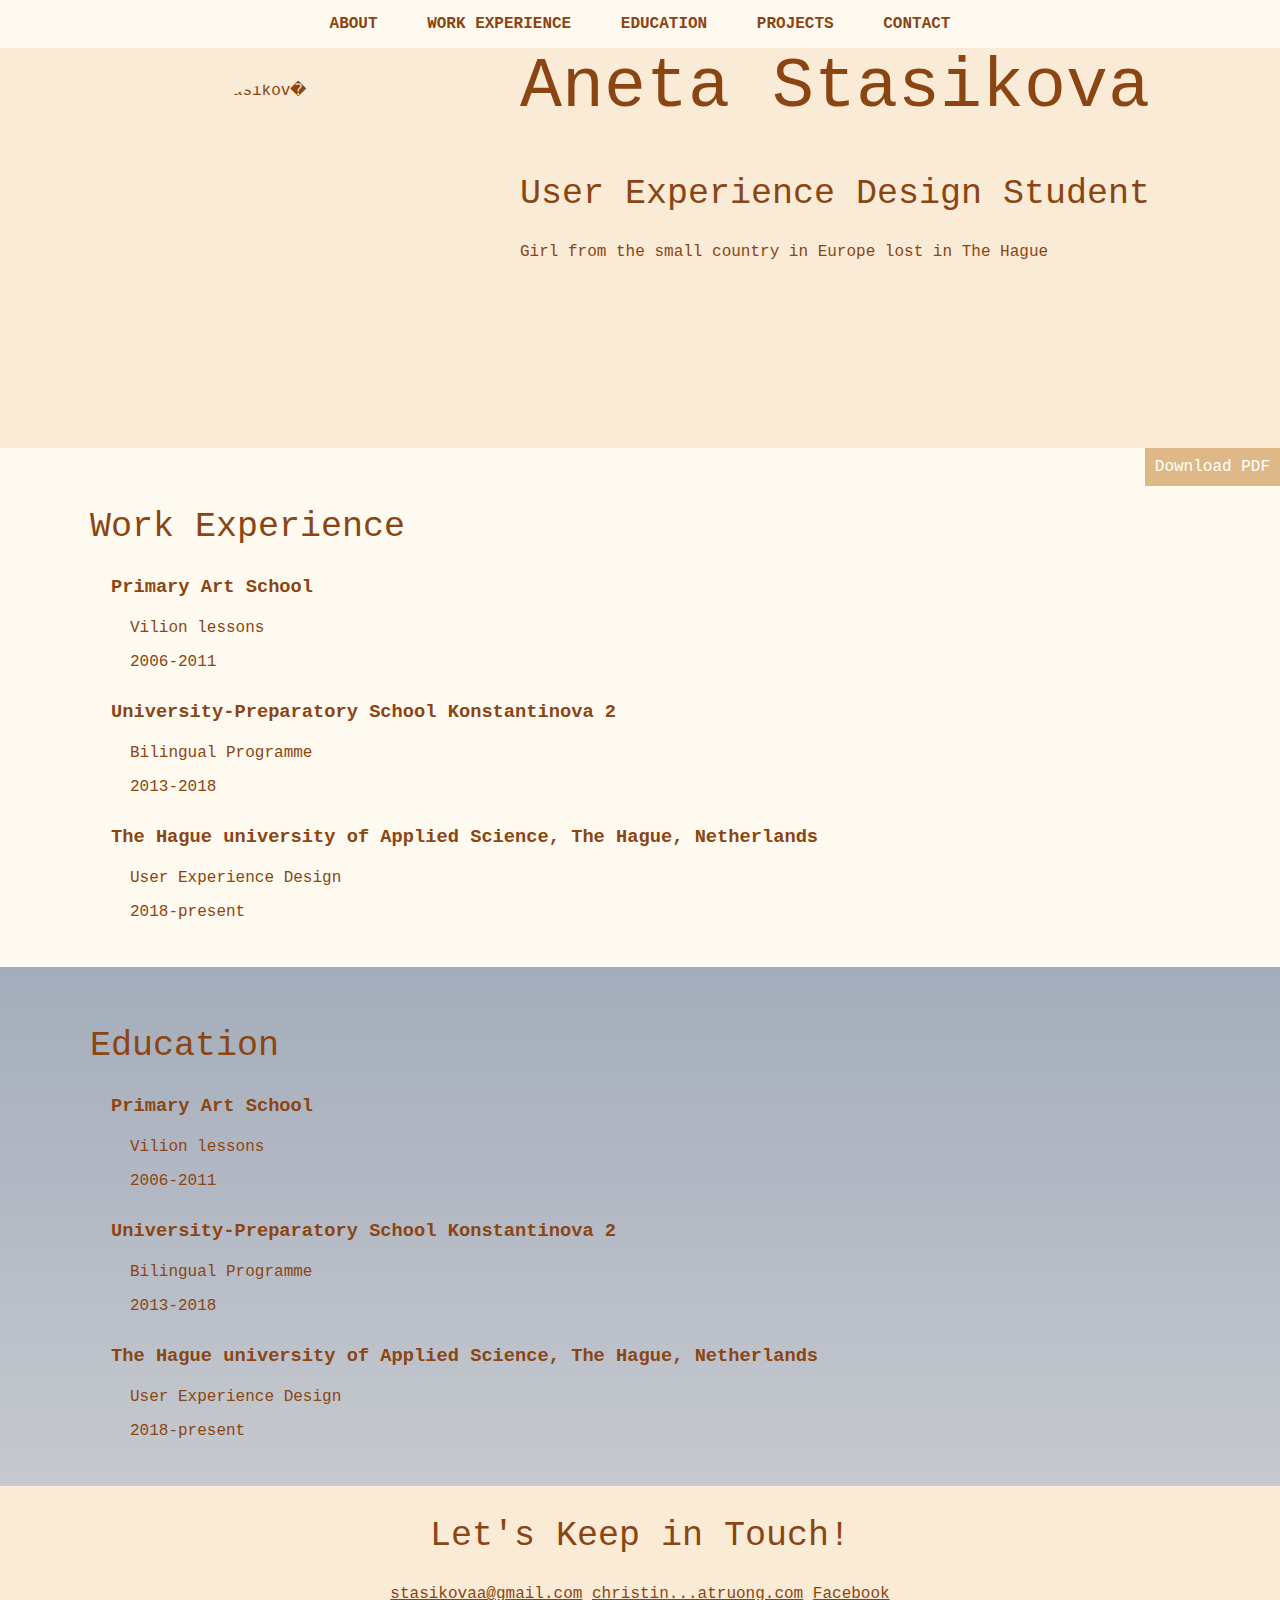
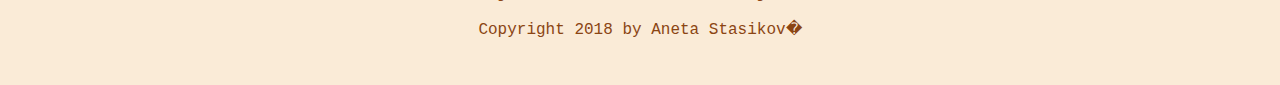
==== about.html @ 8fcd5468 "2nd commit" ====
<!DOCTYPE html>
<html lang="en">
<head>
    <meta charset="UTF-8">
    <meta name="viewport" content="width=device-width, initial-scale=1.0">
    <title>Aneta Stasikov� </title>
	<link href="https://fonts.googleapis.com/css?family=Caveat+Brush|Noto+Sans+TC:400,700" rel="stylesheet">
    <link rel="stylesheet" href="css/styles.css">
</head>
<body>
    <!-- // Intro  -->
    <header id="about">
	
      <nav class="display">
        <a href="#about.html">About</a>
        <a href="#work">Work Experience</a>
        <a href="#education">Education</a>
		  <a href="projects.html">Projects</a>
	    <a href="#contact">Contact</a>
	  </nav>

	 <div class="content-wrap">
        <img class="profile-img col-narrow"  src="image/photo.png" alt="Aneta Stasikov�" width="432" height="288">
        <div class col-wide>
		&emsp;
		<h1 class="demo"> Aneta Stasikova</h1>
        <h2>User Experience Design Student </h2>
        <p> Girl from the small country in Europe lost in The Hague</p>
     </div>
            </div>
	
    <a href="resume.pdf" download class="btn download">Download PDF</a>

	</header>
    
    <main> 
	
	        <!-- // Work -->
          <section  class="work" id="work">
		<div class="content-wrap">
            <h2>Work Experience</h2>
			
            <!-- School 1 details. -->
            <h3>Primary Art School</h3>
            <p>Vilion lessons</p>
            <p>2006-2011</p>

            <!-- School 2 details. -->
            <h3>University-Preparatory School Konstantinova 2</h3>
            <p>Bilingual Programme</p>
            <p>2013-2018</p>
            
			 <!-- School 3 details. -->
            <h3>The Hague university of Applied Science, The Hague, Netherlands</h3>
            <p>User Experience Design</p>
            <p>2018-present</p>
            
       </div>
        </section>
	
        <!-- // Education -->
          <section  class="education" id="education">
		<div class="content-wrap">
            <h2>Education</h2>
			
            <!-- School 1 details. -->
            <h3>Primary Art School</h3>
            <p>Vilion lessons</p>
            <p>2006-2011</p>

            <!-- School 2 details. -->
            <h3>University-Preparatory School Konstantinova 2</h3>
            <p>Bilingual Programme</p>
            <p>2013-2018</p>
            
			 <!-- School 3 details. -->
            <h3>The Hague university of Applied Science, The Hague, Netherlands</h3>
            <p>User Experience Design</p>
            <p>2018-present</p>
            
       </div>
        </section>
    </main>
    
    <!-- // Footer & contact info -->
    
    <footer id="contact">
      <div class="content-wrap">

        <h2>Let's Keep in Touch!</h2>
        
        <!-- Social media links. Add or remove any networks. -->
        <div>
            <a href="mailto:stasikovaa@gmail.com">stasikovaa@gmail.com</a>
            <a href="http://christinatruong.com">christin...atruong.com</a>
          <a href="http://fb.me/christinacodes">Facebook</a>
        </div>

        <p>Copyright 2018 by Aneta Stasikov�</p>
    </footer>
</body>
</html>
---- css/styles.css ----
/* Global styles
--------------------------- */
body {
    font-family: 'Courier', sans-serif;
    background: rgb(255,250,240);
    color: rgb(139,69,19);
    margin: 0;
}
h3 {
    margin: 21px;
}
.uppercase {
    text-transform: uppercase;
}

/* Text and headers
--------------------------- */
h2 {
    font-size: 35px;
    font-family: 'Courier', sans-serif;
    font-weight: 10;
    color: rgb(139,69,19);
}
h3 {
    color: rgb(139,69,19);
}
a {
   font-family: 'Courier',  sans-serif;
    color: rgb(139,69,19);
}
a:hover {
    text-decoration: none;
    }
.content-wrap {
    max-width: 1100px;
    margin: 0 auto;
    padding: 30px;
    overflow: auto;
}

.col-narrow {
    width: 30%;
    float: left;
    padding-left: 40px;
    padding-right: 40px;
}
.col-wide {
    width: 70%;
    float: left;
	
}

/* Download button */
.btn {
  text-decoration: none;
  background: rgb(222,184,135);
  color: white;
  padding: 10px;
  display: inline-block;
}


/* Header and Footer
--------------------------- */
header, footer {
     background: rgb(250,235,215);
    color: rgb(139,69,19);
}
/* Footer*/
footer {
    text-align: center;
}
.contact-info a {
    background: rgb(250,235,215);
    padding: 15px;
}
/* Header */
.profile-img {
	padding: 50px;
    border-radius: 50%;
}
h1, header h2, footer h2{
    margin-top: 0;
    font-family: 'Courier', cursive;
    font-weight: 400;
    background: rgb(250,235,215);
    color: rgb(139,69,19);
}
header{
  margin: 0;
}
h1 {
    font-size: 70px;
}
h3 ~ p {
    margin-left: 40px;
}
.download {
  position: absolute;
  bottom: 40;
  right: 0;
}


/* Navigation
-------------------------*/
nav {
  text-align: center;
  background: rgb(255,250,240);
  position: fixed;
  top: 0;
  width: 100%;
}
nav a {
  display: inline-block;
  padding: 15px 20px;
  text-decoration: none;
  text-transform: uppercase;
  font-weight: 700;
}




/* Education
-------------------------*/
.education {
  background: linear-gradient(rgba(141, 153, 174, 0.8), rgba(141, 153, 174, 0.5)),
              url(../image/haag.jpg) no-repeat fixed;
  background-size: cover;
}
p + h3 {
  margin-top: 30px;
}
/* Media Queries
-------------------------*/
@media (min-width: 900px) {
  .col-narrow {
    width: 30%;
    float: left;
  }
  .col-wide {
    width: 70%;
    float: left;
    padding-left: 20px;
  }
}
@media (max-width: 899px){
  header {
    text-align: center;
  }
  .profile-img {
    width: 200px;
  }
}
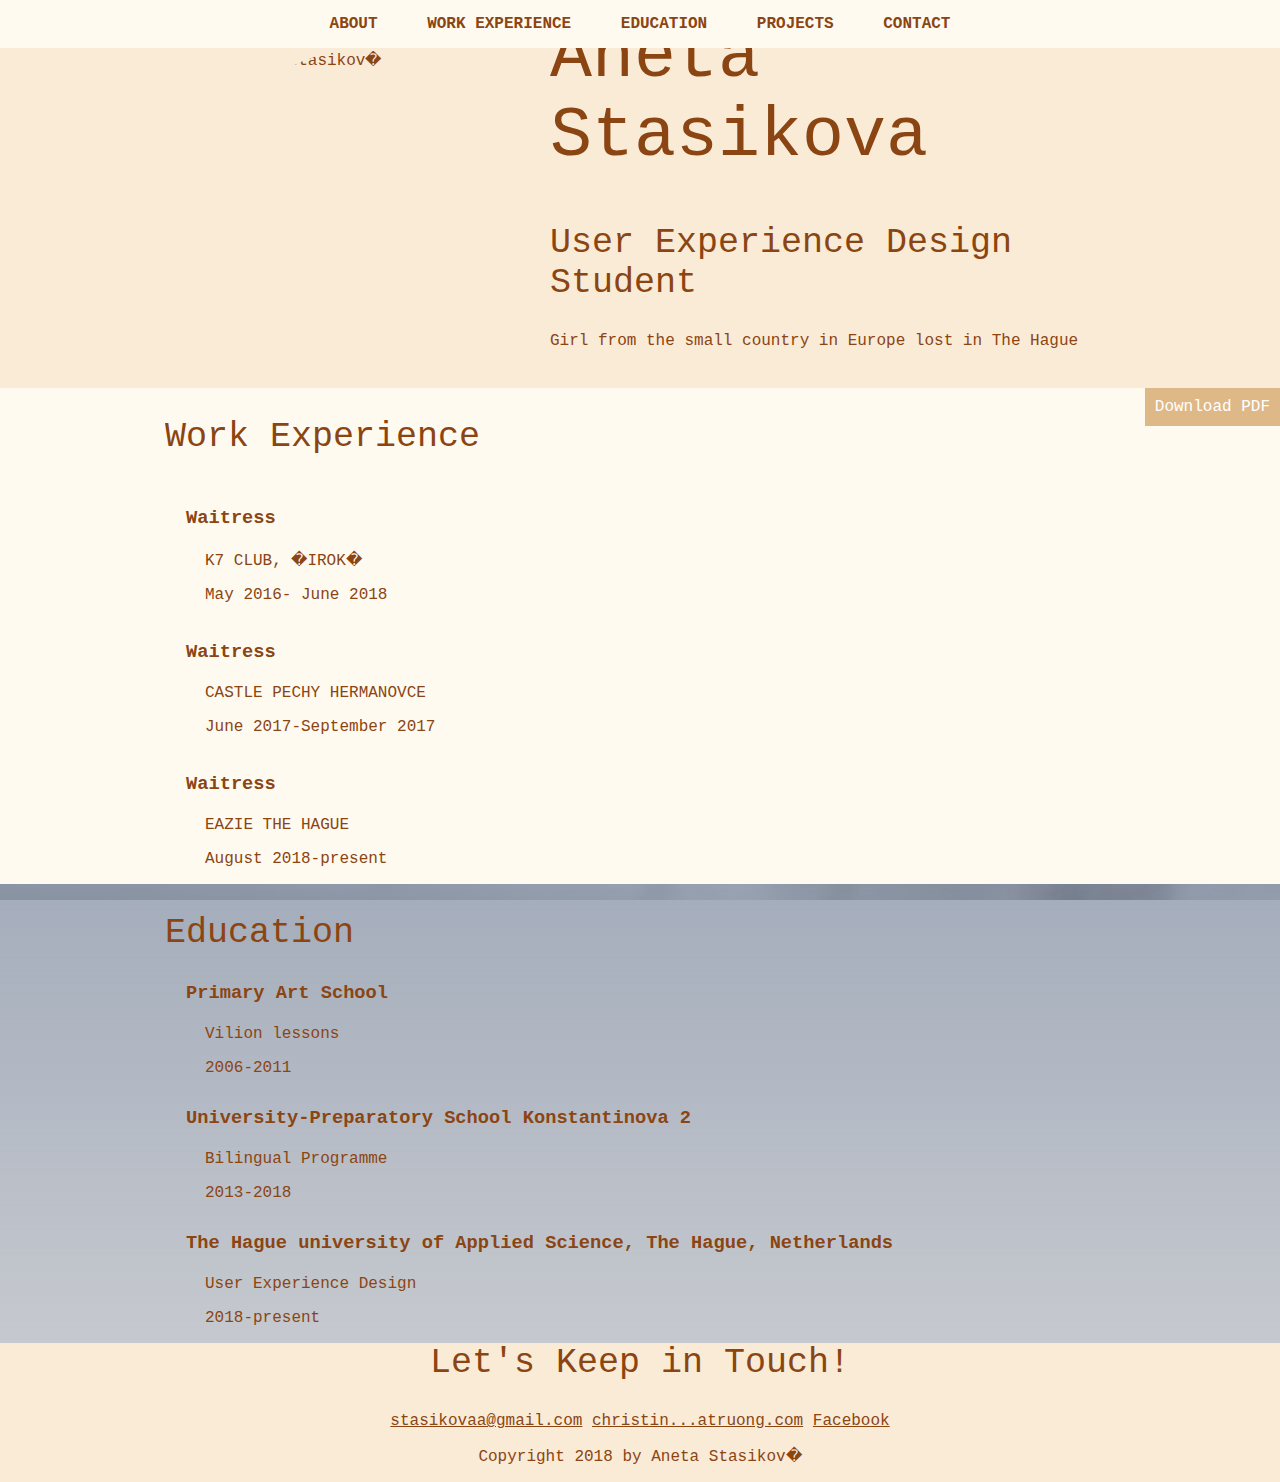
==== commit 78ac8b56: "3rd commit" ====
--- a/about.html
+++ b/about.html
@@ -36,24 +36,38 @@
     <main> 
 	
 	        <!-- // Work -->
+			
+			
           <section  class="work" id="work">
 		<div class="content-wrap">
             <h2>Work Experience</h2>
 			
-            <!-- School 1 details. -->
-            <h3>Primary Art School</h3>
-            <p>Vilion lessons</p>
-            <p>2006-2011</p>
+            <!-- Work 1 details. -->
+			<div class="content-wrap">
+                <div class="col-narrow">
+            <h3>Waitress</h3>
+              <p class="uppercase">K7 Club, �irok� </p>
+            <p>May 2016- June 2018</p>
+			</div>
+			</div>
 
             <!-- School 2 details. -->
-            <h3>University-Preparatory School Konstantinova 2</h3>
-            <p>Bilingual Programme</p>
-            <p>2013-2018</p>
+			<div class="content-wrap">
+                <div class="col-narrow">
+            <h3>Waitress</h3>
+            <p class="uppercase">Castle Pechy Hermanovce</p>
+            <p>June 2017-September 2017</p>
+			</div>
+			</div>
             
 			 <!-- School 3 details. -->
-            <h3>The Hague university of Applied Science, The Hague, Netherlands</h3>
-            <p>User Experience Design</p>
-            <p>2018-present</p>
+			 <div class="content-wrap">
+                <div class="col-narrow">
+            <h3>Waitress</h3>
+            <p class="uppercase"> Eazie The Hague</p>
+            <p>August 2018-present</p>
+			</div>
+			</div>
             
        </div>
         </section>
--- a/css/styles.css
+++ b/css/styles.css
@@ -32,17 +32,16 @@
     text-decoration: none;
     }
 .content-wrap {
-    max-width: 1100px;
+    max-width: 950px;
     margin: 0 auto;
-    padding: 30px;
+
     overflow: auto;
 }
 
 .col-narrow {
-    width: 30%;
+    width: 35%;
     float: left;
-    padding-left: 40px;
-    padding-right: 40px;
+   
 }
 .col-wide {
     width: 70%;
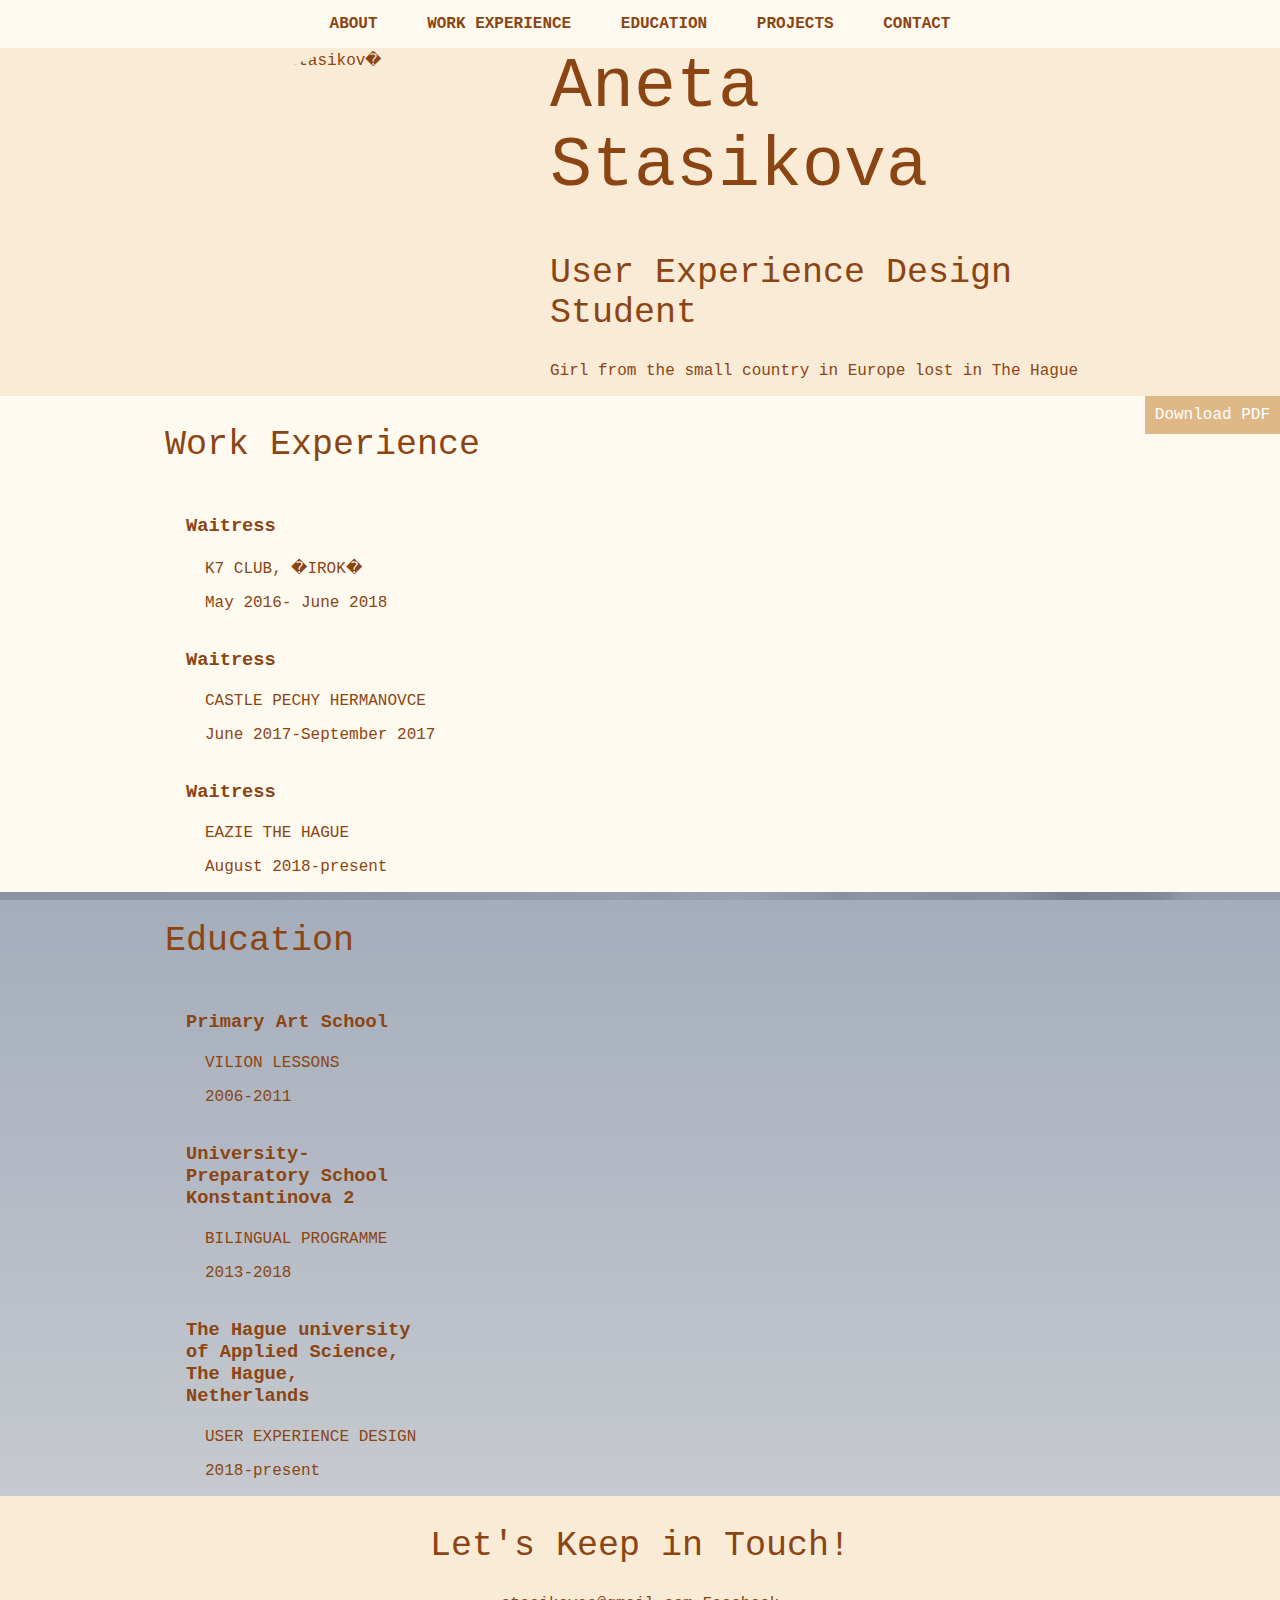
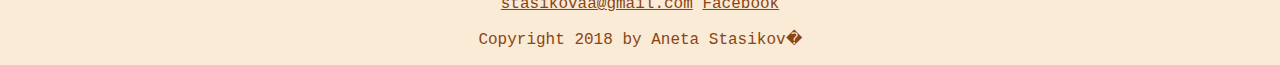
==== commit 8ad009b3: "4th commit" ====
--- a/about.html
+++ b/about.html
@@ -78,19 +78,31 @@
             <h2>Education</h2>
 			
             <!-- School 1 details. -->
+			<div class="content-wrap">
+                <div class="col-narrow">
             <h3>Primary Art School</h3>
-            <p>Vilion lessons</p>
+            <p class="uppercase">Vilion lessons</p>
             <p>2006-2011</p>
+			</div>
+			</div>
 
             <!-- School 2 details. -->
+			<div class="content-wrap">
+                <div class="col-narrow">
             <h3>University-Preparatory School Konstantinova 2</h3>
-            <p>Bilingual Programme</p>
+            <p class="uppercase">Bilingual Programme</p>
             <p>2013-2018</p>
+			</div>
+			</div>
             
 			 <!-- School 3 details. -->
+			 <div class="content-wrap">
+                <div class="col-narrow">
             <h3>The Hague university of Applied Science, The Hague, Netherlands</h3>
-            <p>User Experience Design</p>
+           <p class="uppercase">User Experience Design</p>
             <p>2018-present</p>
+			</div>
+			</div>
             
        </div>
         </section>
@@ -106,8 +118,7 @@
         <!-- Social media links. Add or remove any networks. -->
         <div>
             <a href="mailto:stasikovaa@gmail.com">stasikovaa@gmail.com</a>
-            <a href="http://christinatruong.com">christin...atruong.com</a>
-          <a href="http://fb.me/christinacodes">Facebook</a>
+          <a href="https://www.facebook.com/aneta.stasikova">Facebook</a>
         </div>
 
         <p>Copyright 2018 by Aneta Stasikov�</p>
--- a/css/styles.css
+++ b/css/styles.css
@@ -34,7 +34,6 @@
 .content-wrap {
     max-width: 950px;
     margin: 0 auto;
-
     overflow: auto;
 }
 
@@ -79,7 +78,7 @@
     border-radius: 50%;
 }
 h1, header h2, footer h2{
-    margin-top: 0;
+    margin-top:30px;
     font-family: 'Courier', cursive;
     font-weight: 400;
     background: rgb(250,235,215);
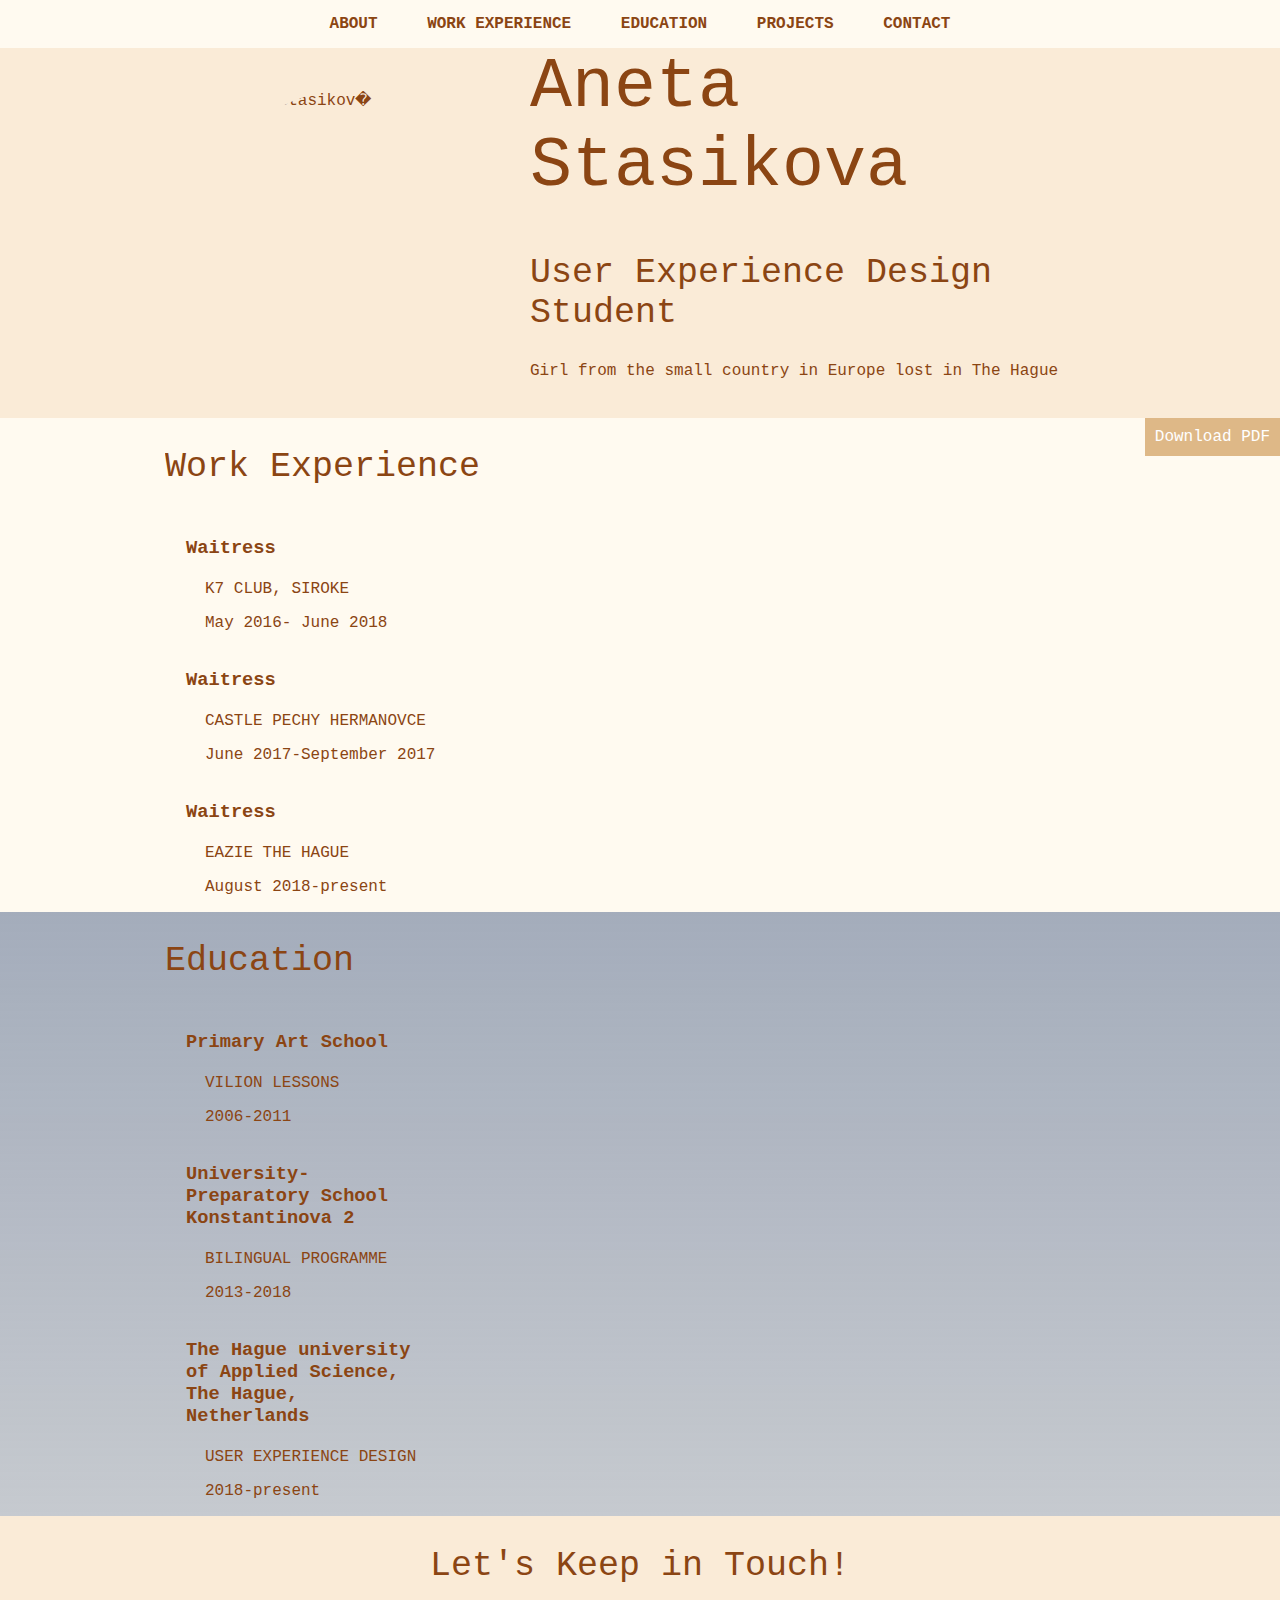
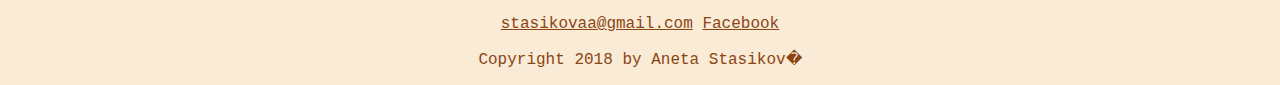
==== commit e7763727: "7th commit" ====
--- a/about.html
+++ b/about.html
@@ -46,7 +46,7 @@
 			<div class="content-wrap">
                 <div class="col-narrow">
             <h3>Waitress</h3>
-              <p class="uppercase">K7 Club, �irok� </p>
+              <p class="uppercase">K7 Club, Siroke </p>
             <p>May 2016- June 2018</p>
 			</div>
 			</div>
--- a/css/styles.css
+++ b/css/styles.css
@@ -74,8 +74,9 @@
 }
 /* Header */
 .profile-img {
-	padding: 50px;
+	padding: 40px;
     border-radius: 50%;
+	margin-top:50px;
 }
 h1, header h2, footer h2{
     margin-top:30px;
@@ -151,3 +152,60 @@
     width: 200px;
   }
 }
+
+
+/* Projects
+-------------------------*/
+.more {
+    margin-top: 10px;
+	margin-left:80px;
+	margin-bottom:30px;
+}
+.designcreativity {
+	background: rgb(255,250,240);
+	margin-top:70px;
+	
+}
+.Interculturalskills {
+	background: rgb(251,248,234);
+}
+
+.researchfordesign{
+	background: rgb(252,242,227);
+}
+
+.skilllab{
+background: rgb(253,240,220);
+}
+/* DaC*/
+@media (min-width: 900px) {
+img.hover-shadow {
+    transition: 0.3s;
+    width: 100%;
+}
+.hover-shadow:hover {
+    box-shadow: 0 4px 8px 0 rgba(0, 0, 0, 0.2), 0 6px 20px 0 rgba(0, 0, 0, 0.19);
+}' 
+	
+.thumbnail {
+    margin-top: 5px;
+    margin-bottom: 5px;
+}
+
+
+ {
+  box-sizing: border-box;
+}
+
+.column {
+  float: left;
+  width: 33.33%;
+  padding: 0px;
+}
+
+/* Clearfix (clear floats) */
+.row::after {
+  content: "";
+  clear: both;
+  display: table;
+}
